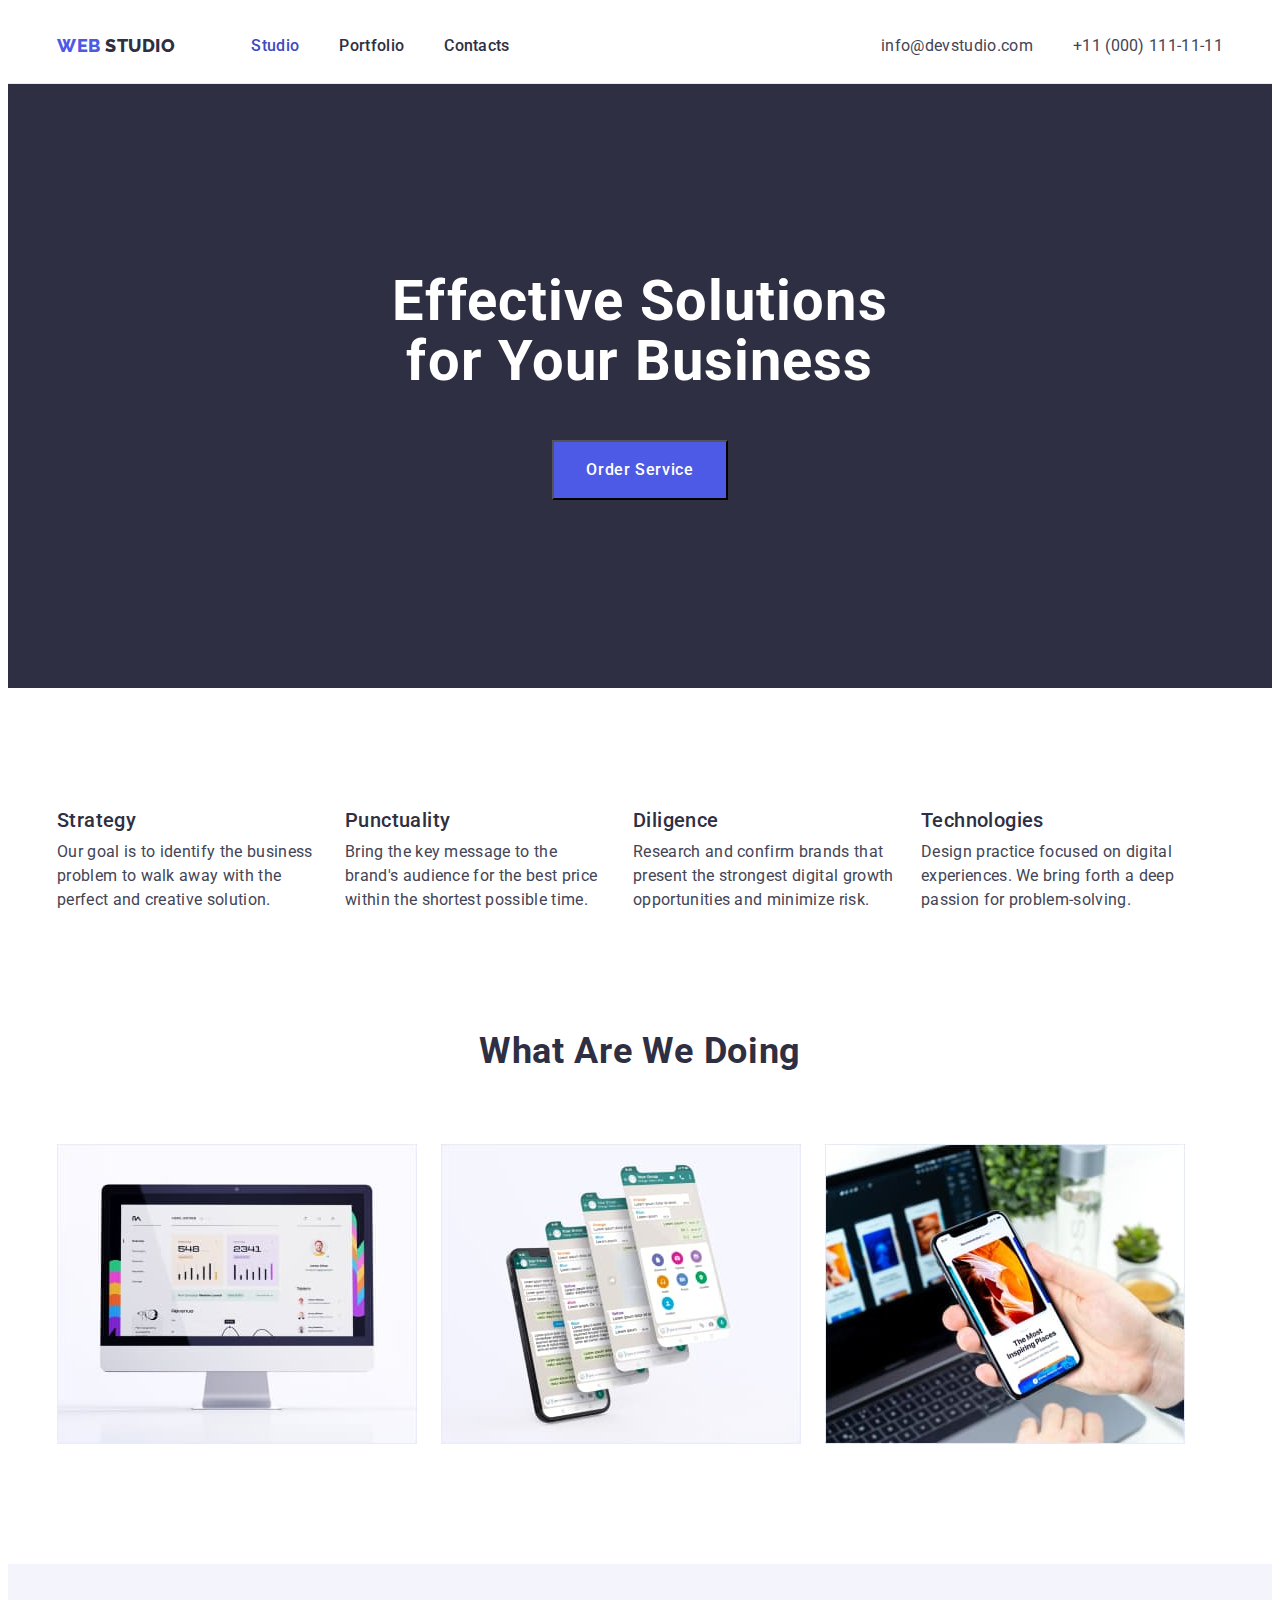
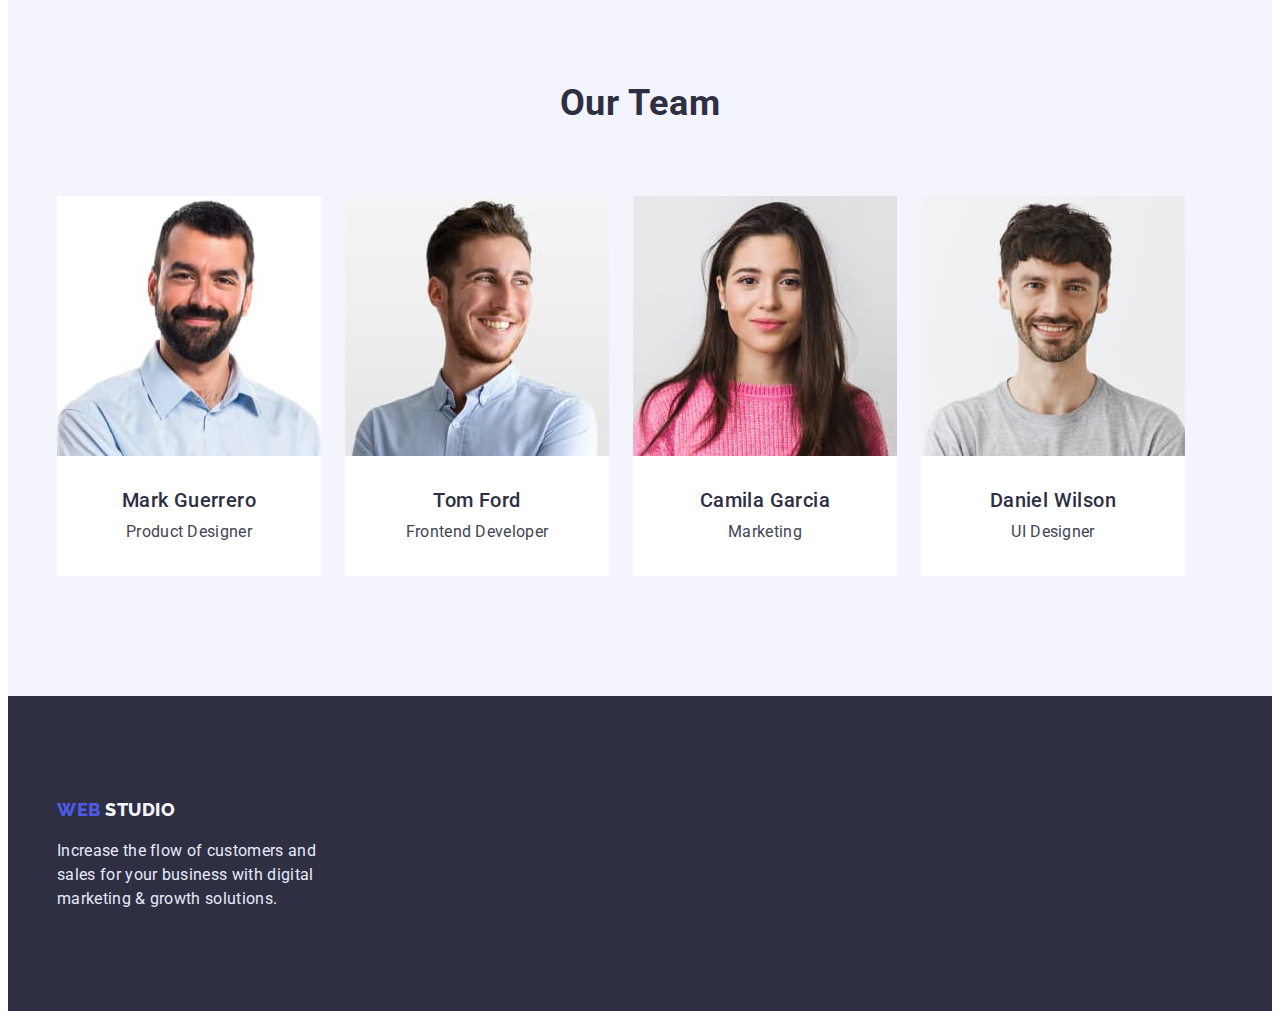
==== index.html @ 0148b6dd "11" ====
<!DOCTYPE html>
<html lang="en">
  <head>
    <meta charset="UTF-8" />
    <meta http-equiv="X-UA-Compatible" content="IE=edge" />
    <meta name="viewport" content="width=device-width, initial-scale=1.0" />
    <link
      rel="stylesheet"
      href="https://cdnjs.cloudflare.com/ajax/libs/modern-normalize/1.1.0/modern-normalize.min.css"
      integrity="sha512-wpPYUAdjBVSE4KJnH1VR1HeZfpl1ub8YT/NKx4PuQ5NmX2tKuGu6U/JRp5y+Y8XG2tV+wKQpNHVUX03MfMFn9Q=="
      crossorigin="anonymous"
      referrerpolicy="no-referrer"
    />
    <link rel="stylesheet" href="./css/styles.css" />
    <link rel="preconnect" href="https://fonts.googleapis.com" />
    <link rel="preconnect" href="https://fonts.gstatic.com" crossorigin />
    <link
      href="https://fonts.googleapis.com/css2?family=Raleway:wght@800&family=Roboto:wght@400;500;700;900&display=swap"
      rel="stylesheet"
    />
    <title>Document</title>
  </head>
  <body>
    <header class="studio-header">
      <div class="container header-container">
        <nav class="navigation">
          <a
            class="logo link-accent"
            href="./index.html"
            target="_blank"
            rel="noopener noreferrer"
            ><span class="logo-span">Web</span> Studio</a
          >
          <ul class="list navigation-list">
            <li>
              <a class="nav-link link-accent current" href="./index.html"
                >Studio</a
              >
            </li>
            <li>
              <a class="nav-link link-accent" href="./portfolio.html"
                >Portfolio</a
              >
            </li>
            <li><a class="nav-link link-accent" href="">Contacts</a></li>
          </ul>
        </nav>
        <address class="navigation-address">
          <ul class="list navigation-list">
            <li>
              <a
                class="nav-contact link-accent"
                href="mailto:info@devstudio.com"
                >info@devstudio.com</a
              >
            </li>
            <li>
              <a class="nav-contact link-accent" href="tel:+110001111111"
                >+11 (000) 111-11-11</a
              >
            </li>
          </ul>
        </address>
      </div>
    </header>
    <main>
      <section class="hero-sextion">
        <div class="hero-wrap">
          <h1 class="hero-title">Effective Solutions for Your Business</h1>
          <button class="btn" type="button">Order Service</button>
        </div>
      </section>

      <section class="about-studio">
        <div class="container">
          <h2 class="visually-hidden">Header</h2>
          <ul class="about-studio-list list">
            <li class="about-item">
              <h3 class="header">Strategy</h3>
              <p class="text">
                Our goal is to identify the business problem to walk away with
                the perfect and creative solution.
              </p>
            </li>
            <li class="about-item">
              <h3 class="header">Punctuality</h3>
              <p class="text">
                Bring the key message to the brand's audience for the best price
                within the shortest possible time.
              </p>
            </li>
            <li class="about-item">
              <h3 class="header">Diligence</h3>
              <p class="text">
                Research and confirm brands that present the strongest digital
                growth opportunities and minimize risk.
              </p>
            </li>
            <li class="about-item">
              <h3 class="header">Technologies</h3>
              <p class="text">
                Design practice focused on digital experiences. We bring forth a
                deep passion for problem-solving.
              </p>
            </li>
          </ul>
        </div>
      </section>

      <section class="company-section">
        <div class="container">
          <h2 class="company-header">What are we doing</h2>
          <ul class="products-list list">
            <li class="products-list-item">
              <img
                src="./images/comp.jpg"
                width="360"
                height="300"
                alt="computer"
              />
            </li>
            <li class="products-list-item">
              <img
                src="./images/phones.jpg"
                width="360"
                height="300"
                alt="phones"
              />
            </li>
            <li class="products-list-item">
              <img
                src="./images/comp_phone.jpg"
                width="360"
                height="300"
                alt="computer_and_phone"
              />
            </li>
          </ul>
        </div>
      </section>
      <section class="team">
        <div class="container">
          <h2 class="company-header">Our Team</h2>
          <ul class="team-list-about list">
            <li class="team-list">
              <img
                src="./images/mark.jpg"
                width="264"
                height="260"
                alt="Product Designer"
              />
              <div class="about">
                <h3 class="header header-about">Mark Guerrero</h3>
                <p class="text">Product Designer</p>
              </div>
            </li>
            <li class="team-list">
              <img
                src="./images/tom.jpg"
                width="264"
                height="260"
                alt="Frontend Developer"
              />
              <div class="about">
                <h3 class="header header-about">Tom Ford</h3>
                <p class="text text-about">Frontend Developer</p>
              </div>
            </li>
            <li class="team-list">
              <img
                src="./images/camila.jpg"
                width="264"
                height="260"
                alt="Marketing"
              />
              <div class="about">
                <h3 class="header header-about">Camila Garcia</h3>
                <p class="text">Marketing</p>
              </div>
            </li>
            <li class="team-list">
              <img
                src="./images/daniel.jpg"
                width="264"
                height="260"
                alt="UI Designer"
              />
              <div class="about">
                <h3 class="header header-about">Daniel Wilson</h3>
                <p class="text">UI Designer</p>
              </div>
            </li>
          </ul>
        </div>
      </section>
    </main>
    <footer class="studio-footer">
      <div class="container">
        <a
          class="logo-footer link-accent"
          href="./index.html"
          target="_blank"
          rel="noopener noreferrer"
          ><span class="logo-span">Web</span> Studio</a
        >
        <p class="footer-text">
          Increase the flow of customers and <br />
          sales for your business with digital<br />
          marketing & growth solutions.
        </p>
      </div>
    </footer>
  </body>
</html>
---- css/styles.css ----
:root {
  --bgColor: #4d5ae5;
  --mainColor: #2e2f42;
  --textColor: #434455;
  --white: #ffffff;
  --accent: #404bbf;
  --secondary: #f4f4fd;
  --footerText: #e7e9fc;
}
body {
  font-family: 'Roboto';
  font-weight: 400;
  font-size: 16px;
  line-height: 1.33;
  letter-spacing: 0.02em;
  color: var(--textColor);
}
a {
  text-decoration: none;
}
ul,
button {
  margin: 0;
  padding: 0;
}

h1,
h2,
h3,
h4,
h5,
h6,
p {
  margin: 0;
}
img {
  display: block;
}
.container {
  width: 1166px;
  margin: 0 auto;
  padding: 0 15px;
}
.header-container {
  display: flex;
  justify-content: space-between;
  align-items: center;
}
.navigation {
  display: flex;
  justify-content: space-between;
  /* height: 72px; */
  padding: 24px 0 24px 0;
  align-items: center;
}
.navigation-list {
  display: flex;

  gap: 40px;
}
.studio-header {
  border-bottom: 1px solid #e7e9fc;
}

.list {
  list-style: none;
}
.visually-hidden {
  position: absolute;
  white-space: nowrap;
  width: 1px;
  height: 1px;
  overflow: hidden;
  border: 0;
  padding: 0;
  clip: rect(0 0 0 0);
  clip-path: inset(50%);
  margin: -1px;
}
.logo {
  font-family: 'Raleway';
  font-weight: 800;
  font-size: 18px;
  line-height: 1.5;
  letter-spacing: 0.03em;
  text-transform: uppercase;
  color: var(--mainColor);
  margin-right: 76px;
}
.logo-span {
  font-family: 'Raleway';
  font-weight: 800;
  font-size: 18px;
  line-height: 1.5;
  letter-spacing: 0.03em;
  text-transform: uppercase;
  color: var(--bgColor);
}

.nav-link {
  font-weight: 500;
  font-size: 16px;
  line-height: 1.5;
  letter-spacing: 0.02em;
  color: var(--mainColor);
}
.link-accent:hover,
.link-accent:focus {
  color: var(--accent);
}
.nav-contact {
  font-style: normal;
  font-size: 16px;
  line-height: 1.5;
  text-decoration: none;
  letter-spacing: 0.02em;
  padding: 24px 0 24px 0;

  color: var(--textColor);
}

.hero-title {
  width: 496px;
  font-size: 56px;
  line-height: 1.07;
  text-align: center;
  margin: 0 auto;
  letter-spacing: 0.02em;
  color: var(--white);
  /* background: var(--mainColor); */
}
.hero-sextion {
  padding: 188px 0;
  background-color: var(--mainColor);
}
.hero-wrap {
  text-align: center;
}
.btn {
  margin-top: 48px;
  padding: 16px 32px;
  font-family: 'Roboto';
  font-family: inherit;
  font-weight: 500;
  font-size: 16px;
  line-height: 1.5;
  letter-spacing: 0.04em;
  color: var(--white);
  background: var(--bgColor);
}

.btn:hover {
  color: var(--white);
  background-color: var(--accent);
  cursor: pointer;
}
.btn-filter {
  font-family: 'Roboto';
  font-family: inherit;
  font-weight: 500;
  font-size: 16px;
  line-height: 1.5;
  letter-spacing: 0.04em;
  color: var(--bgColor);
  background: var(--secondary);
  cursor: pointer;
  padding: 12px 24px;
  border: 0px;
}

.main-portfolio {
  padding-top: 96px;
}
.btn-filter:hover,
.btn-filter:focus {
  color: var(--white);
  background-color: var(--bgColor);
}
.btn-list {
  display: flex;
  justify-content: center;
  gap: 24px;

  margin-bottom: 72px;
}
.about-studio {
  padding-top: 120px;
}

.about-studio-list {
  display: flex;
  flex-wrap: wrap;
  gap: 24px;
}
.about-item {
  width: 264px;
}
.header {
  font-weight: 500;
  font-size: 20px;
  line-height: 1.2;
  letter-spacing: 0.02em;
  color: var(--mainColor);
  padding-bottom: 8px;
}
.wrapper {
  padding: 32px 0 32px 16px;
}

.text {
  font-weight: 400;
  line-height: 1.5;
  letter-spacing: 0.02em;
  color: var(--textColor);
}

.current {
  color: var(--accent);
}
.samples {
  display: flex;
  flex-wrap: wrap;
  column-gap: 24px;
  row-gap: 48px;
  padding-bottom: 120px;
}
.sample-item {
  border: 1px solid #e7e9fc;
}

.company-header {
  font-size: 36px;
  line-height: 1.11;
  letter-spacing: 0.02em;
  text-transform: capitalize;
  text-align: center;
  margin-bottom: 72px;
  color: var(--mainColor);
}
.company-section {
  padding: 120px 0;
}
.products-list {
  display: flex;
  gap: 24px;
}
.products-list-item {
}

.team {
  background-color: var(--secondary);
  padding: 120px 0;
}

.team-list-about {
  display: flex;
  flex-wrap: wrap;
  gap: 24px;
}
.team-list {
  text-align: center;
  background-color: var(--white);
}
.about {
  padding: 32px 0;
}
.header-about {
  padding-bottom: 8px;
}

.logo-footer {
  font-family: 'Raleway';
  font-weight: 800;
  font-size: 18px;
  line-height: 1.16;
  letter-spacing: 0.03em;
  text-transform: uppercase;

  color: var(--secondary);
}
.studio-footer {
  background: var(--mainColor);
  padding-top: 100px;
  padding-bottom: 100px;
}
.footer-text {
  line-height: 24px;
  letter-spacing: 0.02em;
  color: var(--footerText);
  margin-top: 16px;
}
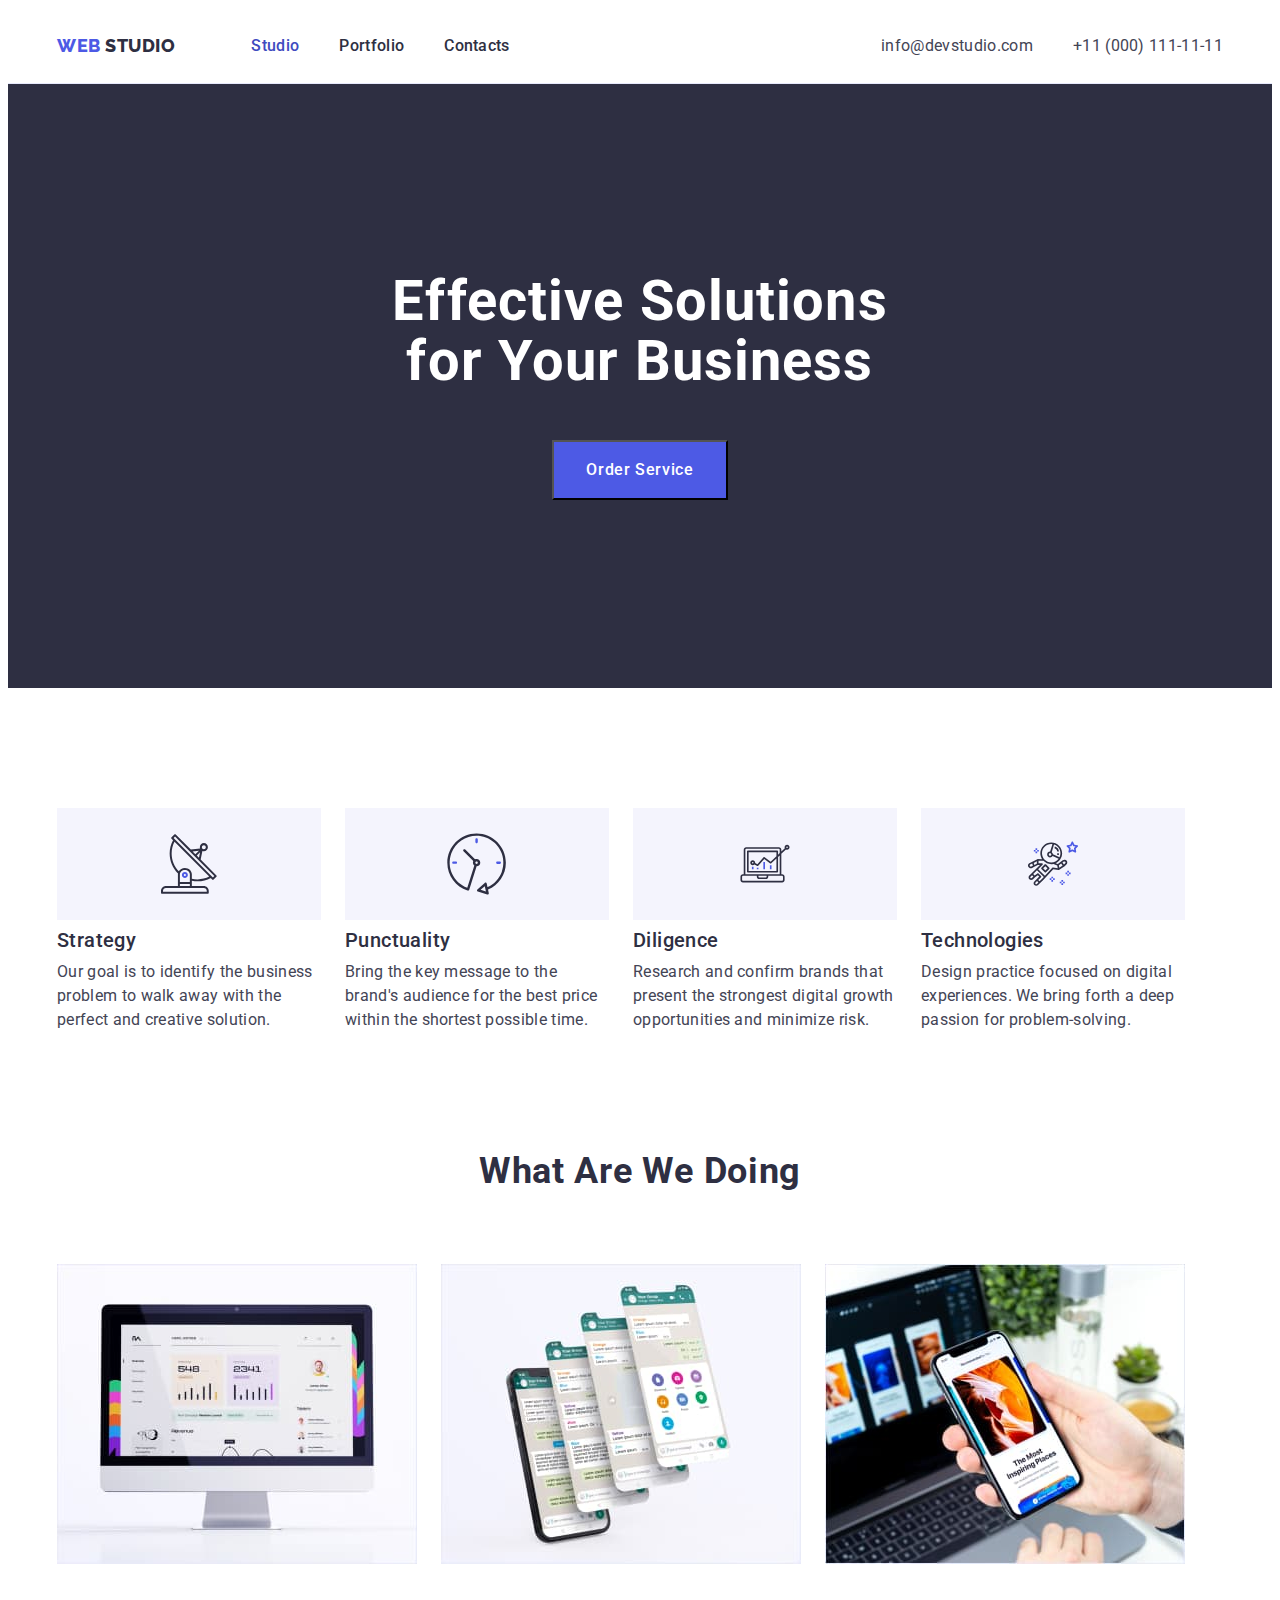
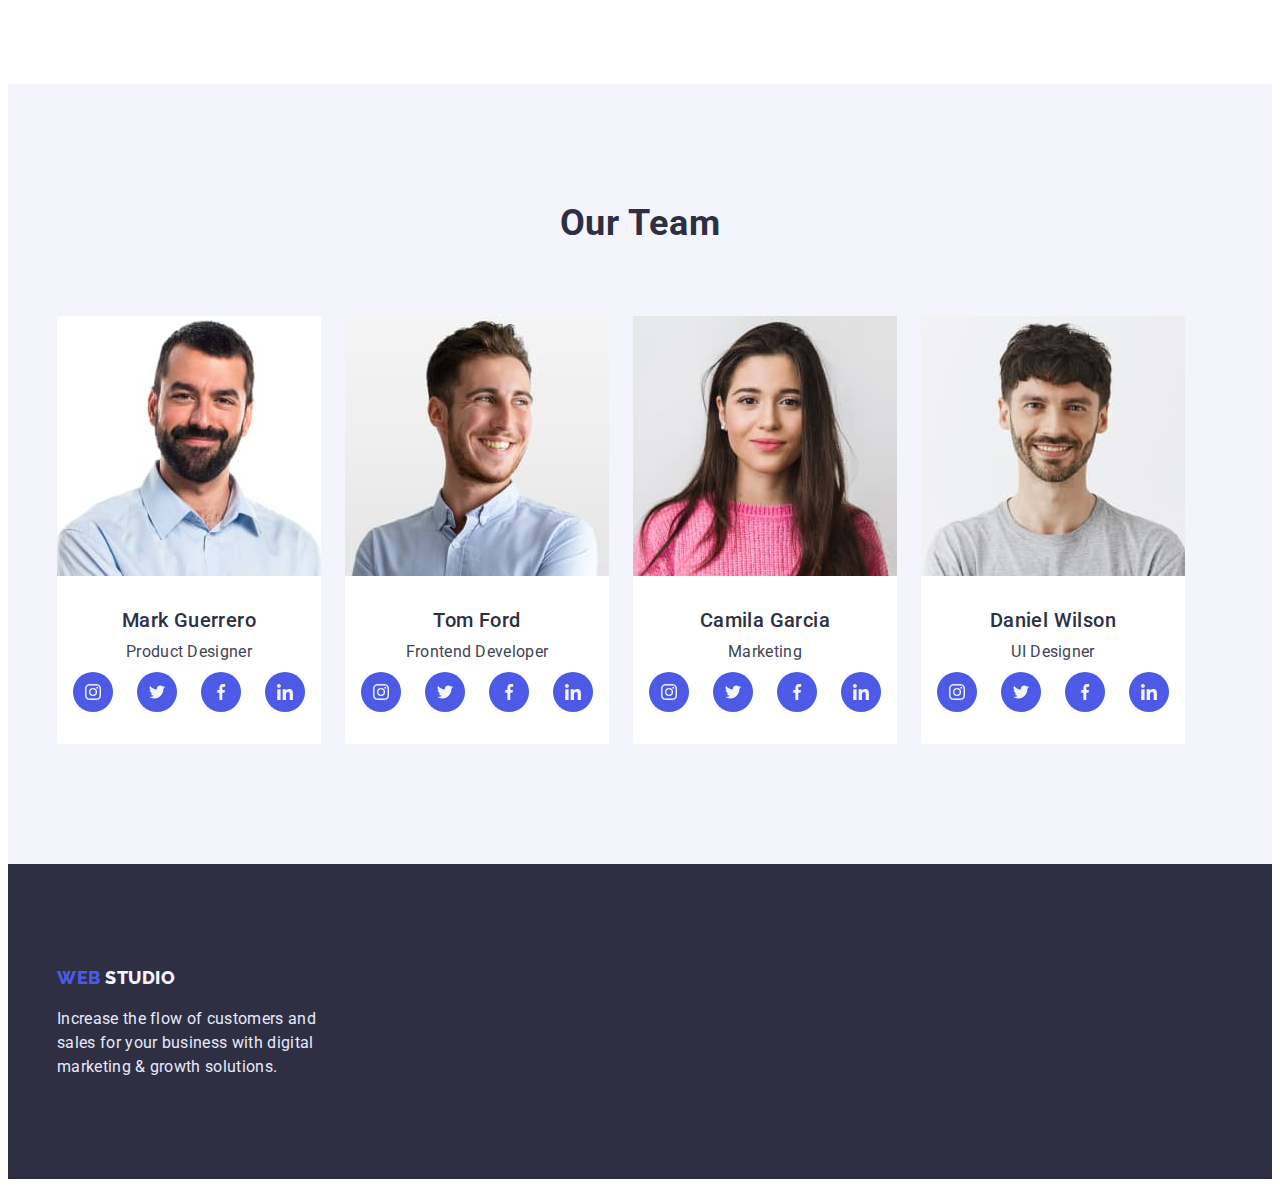
==== commit 9c86e0ba: "half" ====
--- a/index.html
+++ b/index.html
@@ -76,6 +76,11 @@
           <h2 class="visually-hidden">Header</h2>
           <ul class="about-studio-list list">
             <li class="about-item">
+              <div class="about-wrap">
+                <svg class="antena">
+                  <use href="./images/icons.svg#icon-antenna"></use>
+                </svg>
+              </div>
               <h3 class="header">Strategy</h3>
               <p class="text">
                 Our goal is to identify the business problem to walk away with
@@ -83,6 +88,11 @@
               </p>
             </li>
             <li class="about-item">
+              <div class="about-wrap">
+                <svg class="clock">
+                  <use href="./images/icons.svg#icon-clock"></use>
+                </svg>
+              </div>
               <h3 class="header">Punctuality</h3>
               <p class="text">
                 Bring the key message to the brand's audience for the best price
@@ -90,6 +100,11 @@
               </p>
             </li>
             <li class="about-item">
+              <div class="about-wrap">
+                <svg class="diagram">
+                  <use href="./images/icons.svg#icon-diagram"></use>
+                </svg>
+              </div>
               <h3 class="header">Diligence</h3>
               <p class="text">
                 Research and confirm brands that present the strongest digital
@@ -97,6 +112,11 @@
               </p>
             </li>
             <li class="about-item">
+              <div class="about-wrap">
+                <svg class="astronaut">
+                  <use href="./images/icons.svg#icon-astronaut"></use>
+                </svg>
+              </div>
               <h3 class="header">Technologies</h3>
               <p class="text">
                 Design practice focused on digital experiences. We bring forth a
@@ -152,6 +172,20 @@
               <div class="about">
                 <h3 class="header header-about">Mark Guerrero</h3>
                 <p class="text">Product Designer</p>
+                <ul class="soc-list">
+                  <li class="soc-item">
+                    <a href="" class="soc-item-link icon-inst"> </a>
+                  </li>
+                  <li class="soc-item">
+                    <a href="" class="soc-item-link icon-twitter"> </a>
+                  </li>
+                  <li class="soc-item">
+                    <a href="" class="soc-item-link icon-facebook"> </a>
+                  </li>
+                  <li class="soc-item">
+                    <a href="" class="soc-item-link icon-linked"> </a>
+                  </li>
+                </ul>
               </div>
             </li>
             <li class="team-list">
@@ -164,6 +198,20 @@
               <div class="about">
                 <h3 class="header header-about">Tom Ford</h3>
                 <p class="text text-about">Frontend Developer</p>
+                <ul class="soc-list">
+                  <li class="soc-item">
+                    <a href="" class="soc-item-link icon-inst"> </a>
+                  </li>
+                  <li class="soc-item">
+                    <a href="" class="soc-item-link icon-twitter"> </a>
+                  </li>
+                  <li class="soc-item">
+                    <a href="" class="soc-item-link icon-facebook"> </a>
+                  </li>
+                  <li class="soc-item">
+                    <a href="" class="soc-item-link icon-linked"> </a>
+                  </li>
+                </ul>
               </div>
             </li>
             <li class="team-list">
@@ -176,6 +224,20 @@
               <div class="about">
                 <h3 class="header header-about">Camila Garcia</h3>
                 <p class="text">Marketing</p>
+                <ul class="soc-list">
+                  <li class="soc-item">
+                    <a href="" class="soc-item-link icon-inst"> </a>
+                  </li>
+                  <li class="soc-item">
+                    <a href="" class="soc-item-link icon-twitter"> </a>
+                  </li>
+                  <li class="soc-item">
+                    <a href="" class="soc-item-link icon-facebook"> </a>
+                  </li>
+                  <li class="soc-item">
+                    <a href="" class="soc-item-link icon-linked"> </a>
+                  </li>
+                </ul>
               </div>
             </li>
             <li class="team-list">
@@ -188,6 +250,20 @@
               <div class="about">
                 <h3 class="header header-about">Daniel Wilson</h3>
                 <p class="text">UI Designer</p>
+                <ul class="soc-list">
+                  <li class="soc-item">
+                    <a href="" class="soc-item-link icon-inst"> </a>
+                  </li>
+                  <li class="soc-item">
+                    <a href="" class="soc-item-link icon-twitter"> </a>
+                  </li>
+                  <li class="soc-item">
+                    <a href="" class="soc-item-link icon-facebook"> </a>
+                  </li>
+                  <li class="soc-item">
+                    <a href="" class="soc-item-link icon-linked"> </a>
+                  </li>
+                </ul>
               </div>
             </li>
           </ul>
--- a/css/styles.css
+++ b/css/styles.css
@@ -35,6 +35,9 @@
 }
 img {
   display: block;
+}
+li {
+  list-style: none;
 }
 .container {
   width: 1166px;
@@ -183,6 +186,36 @@
 
   margin-bottom: 72px;
 }
+.about-wrap {
+  display: flex;
+  justify-content: center;
+  align-items: center;
+  width: 264px;
+  height: 112px;
+  background-color: var(--secondary);
+  margin-bottom: 8px;
+}
+.antena {
+  height: 64px;
+  width: 59.717105865478516px;
+}
+.clock {
+  height: 63.99992370605469px;
+  width: 61.21834182739258px;
+}
+.diagram {
+  height: 49.0855827331543px;
+  width: 64.00010681152344px;
+}
+.astronaut {
+  height: 55.46323013305664px;
+  width: 50.1336555480957px;
+  left: 0px;
+  top: 4.779327392578125px;
+  border-radius: 0px;
+}
+.about-icon {
+}
 .about-studio {
   padding-top: 120px;
 }
@@ -289,3 +322,38 @@
   color: var(--footerText);
   margin-top: 16px;
 }
+.soc-item {
+  width: 40px;
+  height: 40px;
+}
+.soc-list {
+  display: flex;
+  justify-content: center;
+  gap: 24px;
+  padding-top: 8px;
+}
+
+.soc-item-link {
+  display: inline-block;
+  border-radius: 50%;
+  width: 40px;
+  height: 40px;
+  background-color: var(--bgColor);
+
+  background-repeat: no-repeat;
+  background-position: center;
+}
+
+.icon-inst {
+  background-image: url(/images/instagram.svg);
+}
+
+.icon-twitter {
+  background-image: url(/images/twitter.svg);
+}
+.icon-facebook {
+  background-image: url(/images/facebook.svg);
+}
+.icon-linked {
+  background-image: url(/images/linkedin.svg);
+}
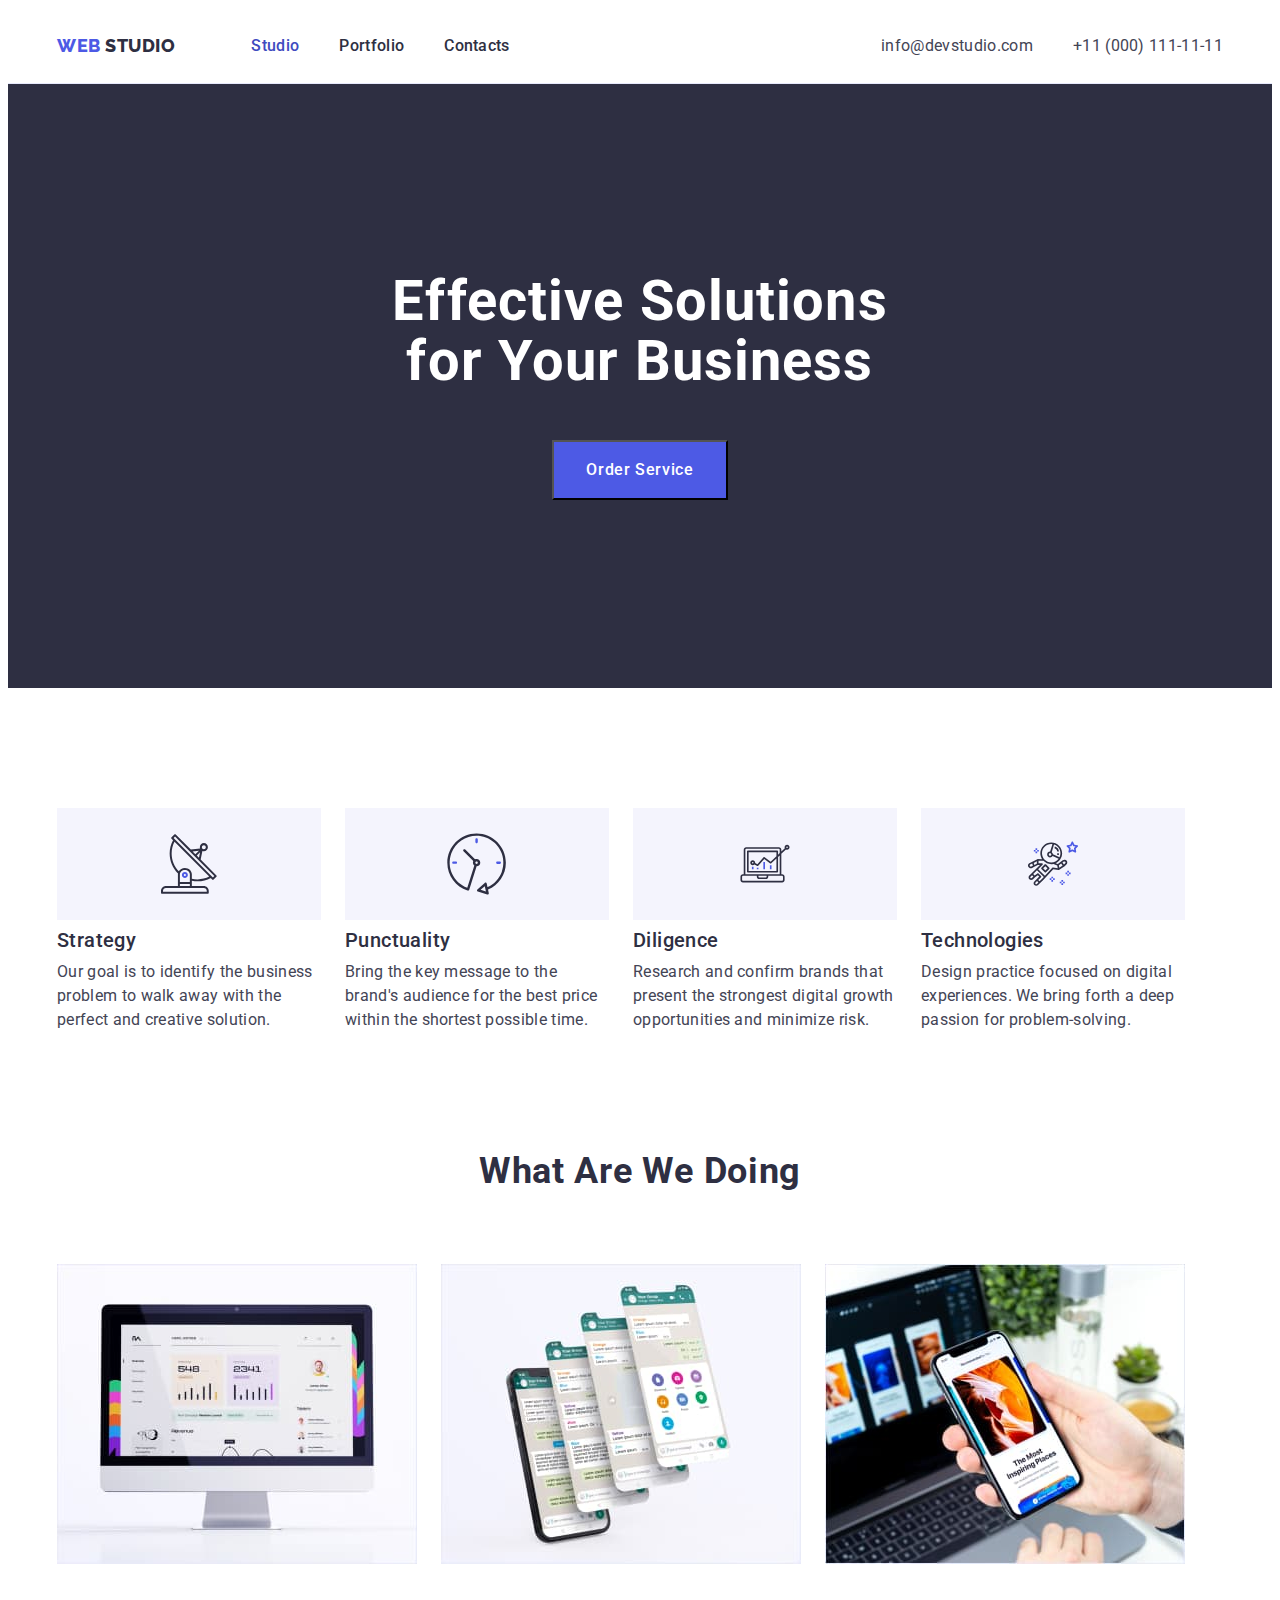
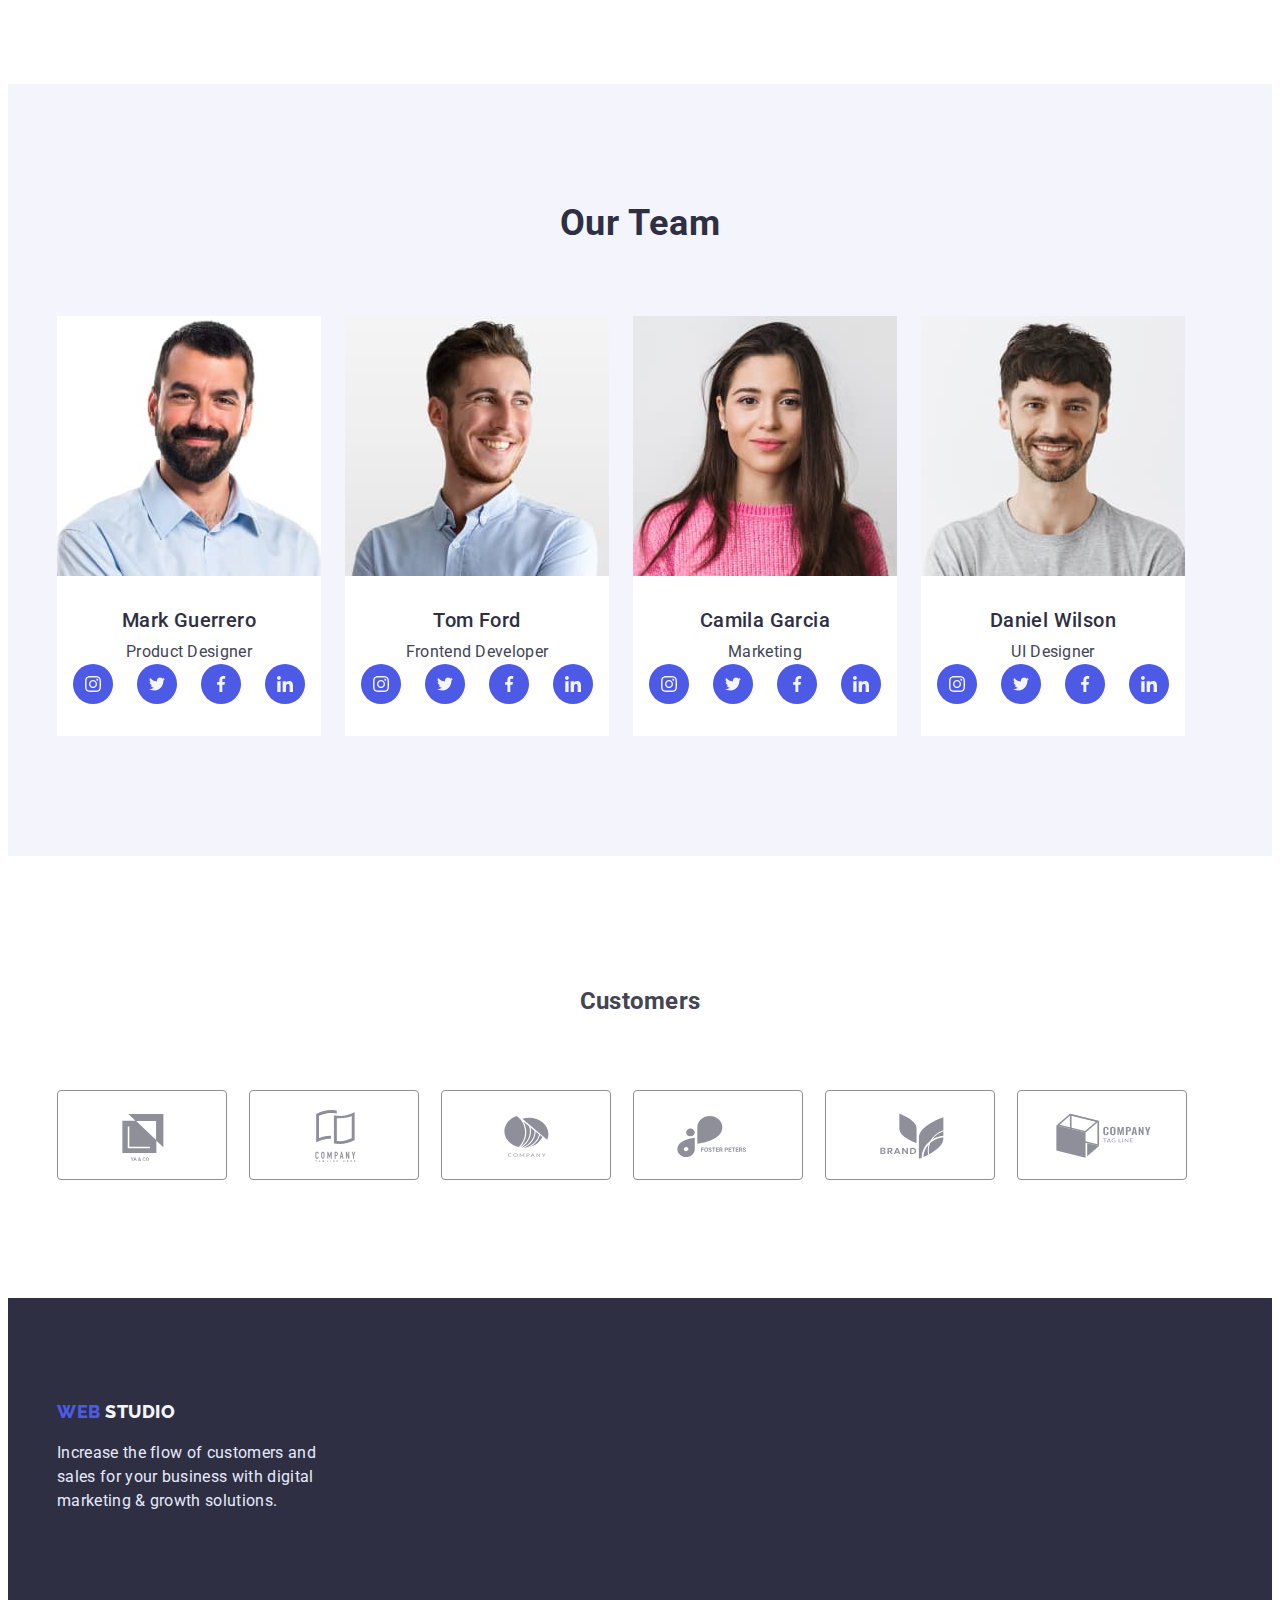
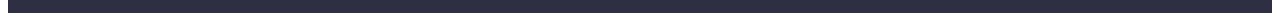
==== commit 99a6f62e: "1" ====
--- a/index.html
+++ b/index.html
@@ -174,16 +174,32 @@
                 <p class="text">Product Designer</p>
                 <ul class="soc-list">
                   <li class="soc-item">
-                    <a href="" class="soc-item-link icon-inst"> </a>
-                  </li>
-                  <li class="soc-item">
-                    <a href="" class="soc-item-link icon-twitter"> </a>
-                  </li>
-                  <li class="soc-item">
-                    <a href="" class="soc-item-link icon-facebook"> </a>
-                  </li>
-                  <li class="soc-item">
-                    <a href="" class="soc-item-link icon-linked"> </a>
+                    <a href="" class="soc-item-link icon-inst">
+                      <svg class="soc-item-icon" width="16" height="16">
+                        <use href="./images/icons.svg#icon-instagram"></use>
+                      </svg>
+                    </a>
+                  </li>
+                  <li class="soc-item">
+                    <a href="" class="soc-item-link icon-twitter">
+                      <svg class="soc-item-icon" width="16" height="16">
+                        <use href="./images/icons.svg#icon-twitter"></use>
+                      </svg>
+                    </a>
+                  </li>
+                  <li class="soc-item">
+                    <a href="" class="soc-item-link icon-facebook">
+                      <svg class="soc-item-icon" width="16" height="16">
+                        <use href="./images/icons.svg#icon-facebook"></use>
+                      </svg>
+                    </a>
+                  </li>
+                  <li class="soc-item">
+                    <a href="" class="soc-item-link icon-linked">
+                      <svg class="soc-item-icon" width="16" height="16">
+                        <use href="./images/icons.svg#icon-linkedin"></use>
+                      </svg>
+                    </a>
                   </li>
                 </ul>
               </div>
@@ -200,16 +216,32 @@
                 <p class="text text-about">Frontend Developer</p>
                 <ul class="soc-list">
                   <li class="soc-item">
-                    <a href="" class="soc-item-link icon-inst"> </a>
-                  </li>
-                  <li class="soc-item">
-                    <a href="" class="soc-item-link icon-twitter"> </a>
-                  </li>
-                  <li class="soc-item">
-                    <a href="" class="soc-item-link icon-facebook"> </a>
-                  </li>
-                  <li class="soc-item">
-                    <a href="" class="soc-item-link icon-linked"> </a>
+                    <a href="" class="soc-item-link icon-inst">
+                      <svg class="soc-item-icon" width="16" height="16">
+                        <use href="./images/icons.svg#icon-instagram"></use>
+                      </svg>
+                    </a>
+                  </li>
+                  <li class="soc-item">
+                    <a href="" class="soc-item-link icon-twitter">
+                      <svg class="soc-item-icon" width="16" height="16">
+                        <use href="./images/icons.svg#icon-twitter"></use>
+                      </svg>
+                    </a>
+                  </li>
+                  <li class="soc-item">
+                    <a href="" class="soc-item-link icon-facebook">
+                      <svg class="soc-item-icon" width="16" height="16">
+                        <use href="./images/icons.svg#icon-facebook"></use>
+                      </svg>
+                    </a>
+                  </li>
+                  <li class="soc-item">
+                    <a href="" class="soc-item-link icon-linked">
+                      <svg class="soc-item-icon" width="16" height="16">
+                        <use href="./images/icons.svg#icon-linkedin"></use>
+                      </svg>
+                    </a>
                   </li>
                 </ul>
               </div>
@@ -226,16 +258,32 @@
                 <p class="text">Marketing</p>
                 <ul class="soc-list">
                   <li class="soc-item">
-                    <a href="" class="soc-item-link icon-inst"> </a>
-                  </li>
-                  <li class="soc-item">
-                    <a href="" class="soc-item-link icon-twitter"> </a>
-                  </li>
-                  <li class="soc-item">
-                    <a href="" class="soc-item-link icon-facebook"> </a>
-                  </li>
-                  <li class="soc-item">
-                    <a href="" class="soc-item-link icon-linked"> </a>
+                    <a href="" class="soc-item-link icon-inst">
+                      <svg class="soc-item-icon" width="16" height="16">
+                        <use href="./images/icons.svg#icon-instagram"></use>
+                      </svg>
+                    </a>
+                  </li>
+                  <li class="soc-item">
+                    <a href="" class="soc-item-link icon-twitter">
+                      <svg class="soc-item-icon" width="16" height="16">
+                        <use href="./images/icons.svg#icon-twitter"></use>
+                      </svg>
+                    </a>
+                  </li>
+                  <li class="soc-item">
+                    <a href="" class="soc-item-link icon-facebook">
+                      <svg class="soc-item-icon" width="16" height="16">
+                        <use href="./images/icons.svg#icon-facebook"></use>
+                      </svg>
+                    </a>
+                  </li>
+                  <li class="soc-item">
+                    <a href="" class="soc-item-link icon-linked">
+                      <svg class="soc-item-icon" width="16" height="16">
+                        <use href="./images/icons.svg#icon-linkedin"></use>
+                      </svg>
+                    </a>
                   </li>
                 </ul>
               </div>
@@ -252,19 +300,78 @@
                 <p class="text">UI Designer</p>
                 <ul class="soc-list">
                   <li class="soc-item">
-                    <a href="" class="soc-item-link icon-inst"> </a>
-                  </li>
-                  <li class="soc-item">
-                    <a href="" class="soc-item-link icon-twitter"> </a>
-                  </li>
-                  <li class="soc-item">
-                    <a href="" class="soc-item-link icon-facebook"> </a>
-                  </li>
-                  <li class="soc-item">
-                    <a href="" class="soc-item-link icon-linked"> </a>
+                    <a href="" class="soc-item-link icon-inst">
+                      <svg class="soc-item-icon" width="16" height="16">
+                        <use href="./images/icons.svg#icon-instagram"></use>
+                      </svg>
+                    </a>
+                  </li>
+                  <li class="soc-item">
+                    <a href="" class="soc-item-link icon-twitter">
+                      <svg class="soc-item-icon" width="16" height="16">
+                        <use href="./images/icons.svg#icon-twitter"></use>
+                      </svg>
+                    </a>
+                  </li>
+                  <li class="soc-item">
+                    <a href="" class="soc-item-link icon-facebook">
+                      <svg class="soc-item-icon" width="16" height="16">
+                        <use href="./images/icons.svg#icon-facebook"></use>
+                      </svg>
+                    </a>
+                  </li>
+                  <li class="soc-item">
+                    <a href="" class="soc-item-link icon-linked">
+                      <svg class="soc-item-icon" width="16" height="16">
+                        <use href="./images/icons.svg#icon-linkedin"></use>
+                      </svg>
+                    </a>
                   </li>
                 </ul>
               </div>
+            </li>
+          </ul>
+        </div>
+      </section>
+      <section class="customers">
+        <div class="container">
+          <h2 class="customers-title">Customers</h2>
+          <ul class="customers-list">
+            <li class="customers-item">
+              <a href="" class="customers-link"
+                ><svg class="customers-icon" width="104" height="56">
+                  <use href="./images/icons.svg#icon-Logo"></use></svg
+              ></a>
+            </li>
+            <li class="customers-item">
+              <a href="" class="customers-link"
+                ><svg class="customers-icon" width="104" height="56">
+                  <use href="./images/icons.svg#icon-Logo-1"></use></svg
+              ></a>
+            </li>
+            <li class="customers-item">
+              <a href="" class="customers-link"
+                ><svg class="customers-icon" width="104" height="56">
+                  <use href="./images/icons.svg#icon-Logo-2"></use></svg
+              ></a>
+            </li>
+            <li class="customers-item">
+              <a href="" class="customers-link"
+                ><svg class="customers-icon" width="104" height="56">
+                  <use href="./images/icons.svg#icon-Logo-3"></use></svg
+              ></a>
+            </li>
+            <li class="customers-item">
+              <a href="" class="customers-link"
+                ><svg class="customers-icon" width="104" height="56">
+                  <use href="./images/icons.svg#icon-Logo-4"></use></svg
+              ></a>
+            </li>
+            <li class="customers-item">
+              <a href="" class="customers-link"
+                ><svg class="customers-icon" width="104" height="56">
+                  <use href="./images/icons.svg#icon-Logo-5"></use></svg
+              ></a>
             </li>
           </ul>
         </div>
--- a/css/styles.css
+++ b/css/styles.css
@@ -322,7 +322,64 @@
   color: var(--footerText);
   margin-top: 16px;
 }
+
+.soc-list {
+  display: flex;
+  justify-content: center;
+  gap: 24px;
+}
 .soc-item {
+  width: 40px;
+  height: 40px;
+}
+.soc-item-link {
+  width: 100%;
+  height: 100%;
+  border-radius: 50%;
+  display: flex;
+  justify-content: center;
+  align-items: center;
+  background-color: var(--bgColor);
+}
+.soc-item-link:hover {
+  background-color: var(--accent);
+}
+.customers {
+  padding: 130px 0 120px 0;
+}
+.customers-title {
+  text-align: center;
+  margin-bottom: 72px;
+}
+
+.customers-list {
+  display: flex;
+  gap: 24px;
+}
+.customers-item {
+  width: 168px;
+  height: 88px;
+}
+.customers-link {
+  width: 100%;
+  height: 100%;
+  border: 1px solid #8e8f99;
+  border-radius: 4px;
+  display: flex;
+  align-items: center;
+  justify-content: center;
+}
+.customers-icon {
+  fill: red;
+}
+.customers-link:is(:hover, :focus) {
+  border-color: var(--accent);
+}
+.customers-link:is(:hover, :focus) .customers-icon {
+  fill: var(--accent);
+}
+
+/* .soc-item {
   width: 40px;
   height: 40px;
 }
@@ -342,9 +399,9 @@
 
   background-repeat: no-repeat;
   background-position: center;
-}
-
-.icon-inst {
+} */
+
+/* .icon-inst {
   background-image: url(/images/instagram.svg);
 }
 
@@ -356,4 +413,4 @@
 }
 .icon-linked {
   background-image: url(/images/linkedin.svg);
-}
+} */
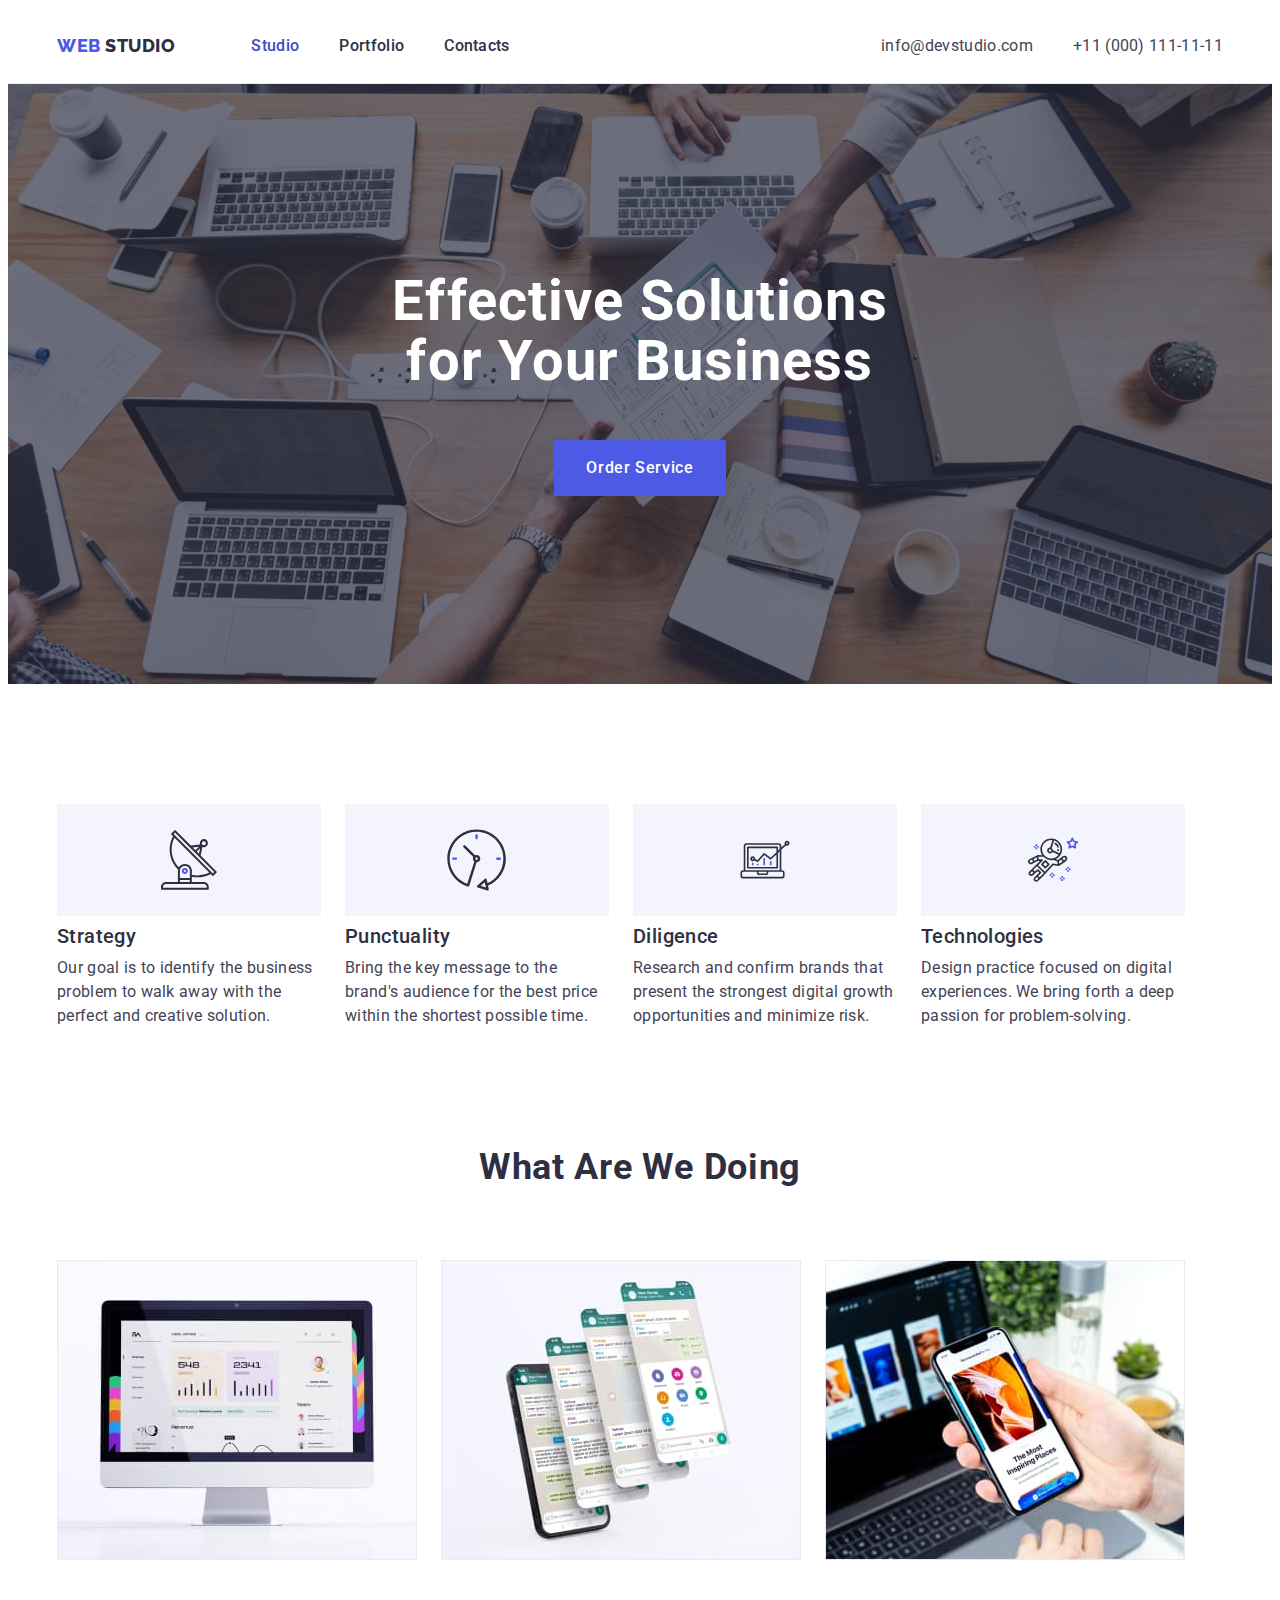
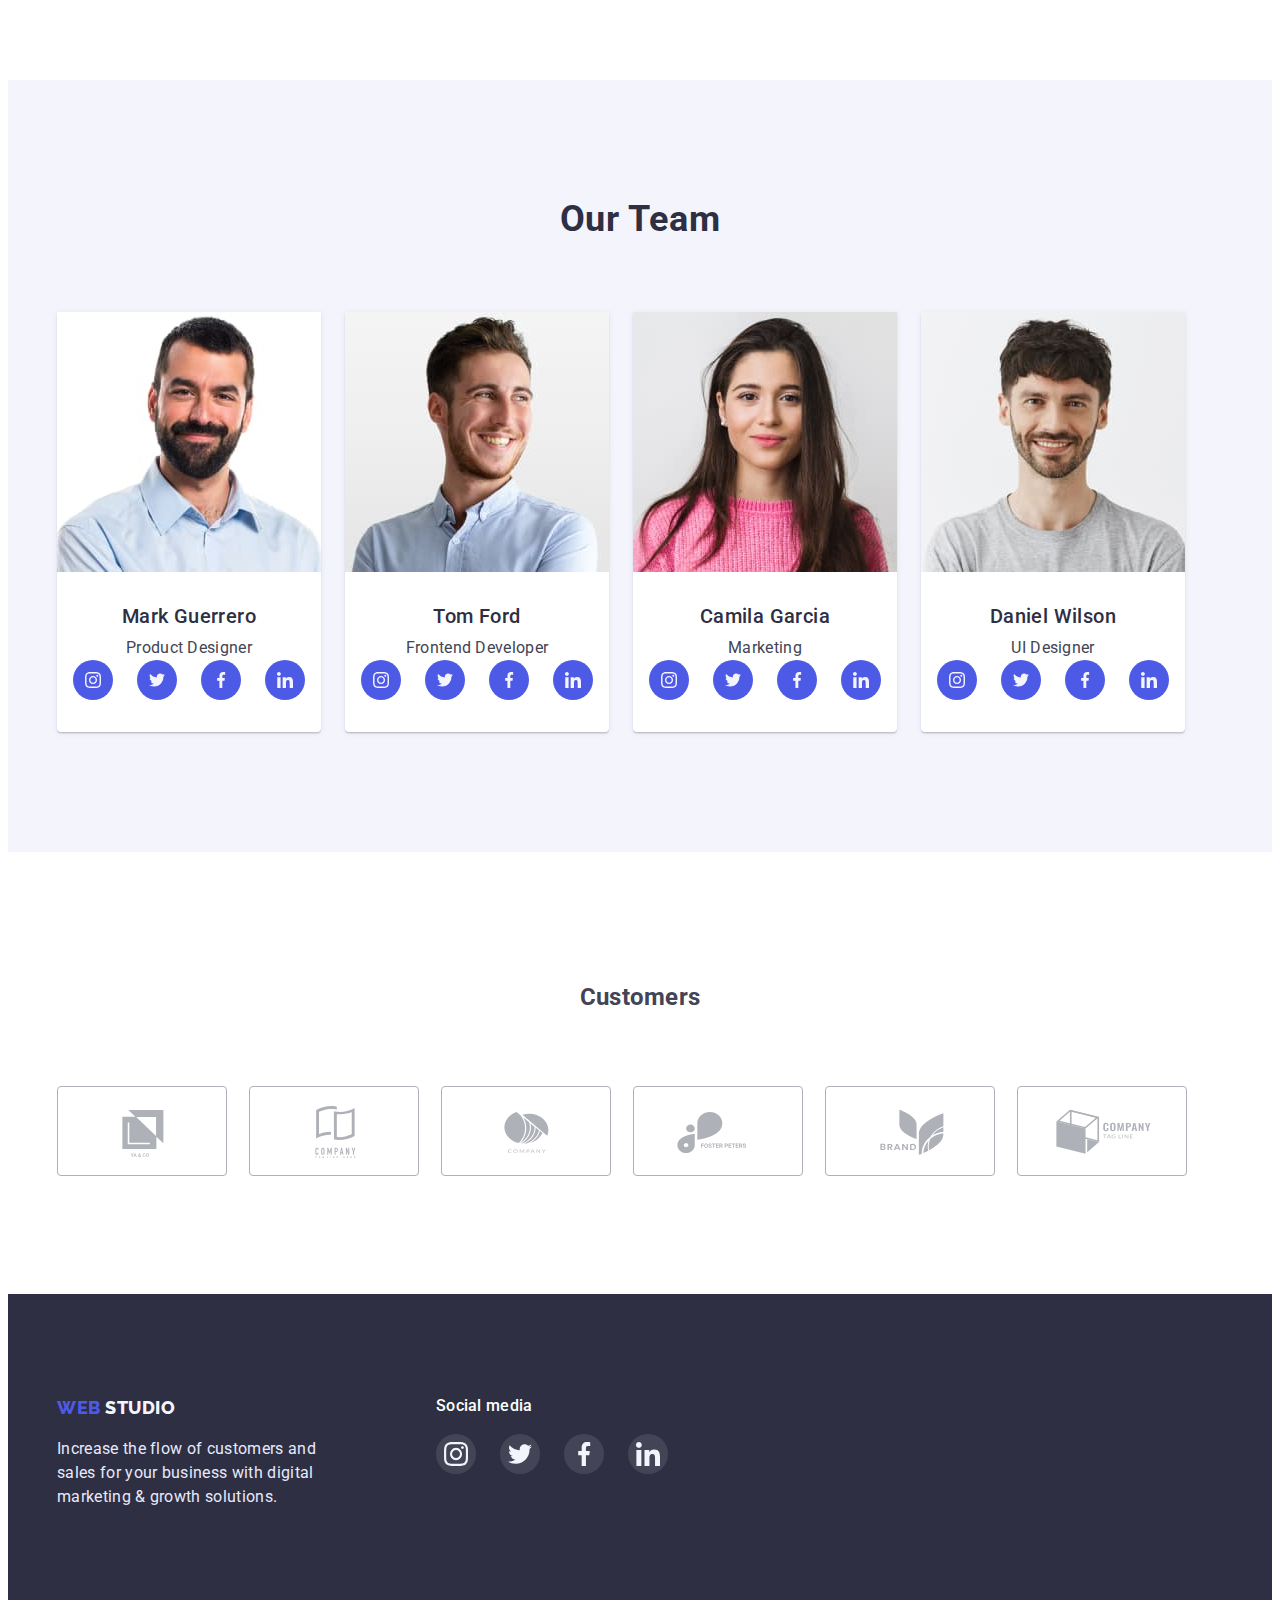
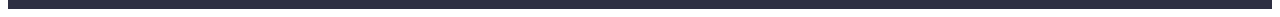
==== commit 1c55765b: "fin" ====
--- a/index.html
+++ b/index.html
@@ -64,7 +64,7 @@
       </div>
     </header>
     <main>
-      <section class="hero-sextion">
+      <section class="hero-section">
         <div class="hero-wrap">
           <h1 class="hero-title">Effective Solutions for Your Business</h1>
           <button class="btn" type="button">Order Service</button>
@@ -379,18 +379,30 @@
     </main>
     <footer class="studio-footer">
       <div class="container">
-        <a
-          class="logo-footer link-accent"
-          href="./index.html"
-          target="_blank"
-          rel="noopener noreferrer"
-          ><span class="logo-span">Web</span> Studio</a
-        >
-        <p class="footer-text">
-          Increase the flow of customers and <br />
-          sales for your business with digital<br />
-          marketing & growth solutions.
-        </p>
+        <div class="wrap">
+        <div class="left-footrer">
+          <a
+            class="logo-footer link-accent"
+            href="./index.html"
+            target="_blank"
+            rel="noopener noreferrer"
+            ><span class="logo-span">Web</span> Studio</a
+          >
+          <p class="footer-text">
+            Increase the flow of customers and <br />
+            sales for your business with digital<br />
+            marketing & growth solutions.
+          </p>
+        </div>
+        <div class="rigrh-footer">
+          <p class="social-text">Social media</p>
+          <ul class="footer-soc-list" >
+           <li class="footer-soc-item"><a href="" class="soc-link"><svg class="soc-icon" width="24" height="24"><use href="./images/icons.svg#icon-instagram"></use></svg></a></li>
+           <li class="footer-soc-item"><a href="" class="soc-link"><svg class="soc-icon" width="24" height="24"><use href="./images/icons.svg#icon-twitter"></use></svg></a></li>
+           <li class="footer-soc-item"><a href="" class="soc-link"><svg class="soc-icon" width="24" height="24"><use href="./images/icons.svg#icon-facebook"></use></svg></a></li>
+           <li class="footer-soc-item"><a href="" class="soc-link"><svg class="soc-icon" width="24" height="24"><use href="./images/icons.svg#icon-linkedin"></use></svg></a></li>
+          </ul>
+        </div>
       </div>
     </footer>
   </body>
--- a/css/styles.css
+++ b/css/styles.css
@@ -132,9 +132,14 @@
   color: var(--white);
   /* background: var(--mainColor); */
 }
-.hero-sextion {
+.hero-section {
   padding: 188px 0;
-  background-color: var(--mainColor);
+  background-image: url(/images/Dark-bg.png), url(/images/people-office\ 1.jpg);
+  background-repeat: no-repeat;
+  background-size: 1440px 600px;
+  background-position: center;
+
+  /* background-color: var(--mainColor); */
 }
 .hero-wrap {
   text-align: center;
@@ -150,6 +155,7 @@
   letter-spacing: 0.04em;
   color: var(--white);
   background: var(--bgColor);
+  border: 0px;
 }
 
 .btn:hover {
@@ -170,6 +176,8 @@
   padding: 12px 24px;
   border: 0px;
 }
+.btn-filter :is(:hover, :focus) {
+}
 
 .main-portfolio {
   padding-top: 96px;
@@ -178,6 +186,9 @@
 .btn-filter:focus {
   color: var(--white);
   background-color: var(--bgColor);
+  box-shadow: 0px 3px 1px rgba(0, 0, 0, 0.1), 0px 2px 1px rgba(0, 0, 0, 0.08),
+    0px 2px 2px rgba(0, 0, 0, 0.12);
+  border-radius: 4px;
 }
 .btn-list {
   display: flex;
@@ -260,6 +271,11 @@
 .sample-item {
   border: 1px solid #e7e9fc;
 }
+.sample-item:is(:hover, :focus) {
+  border: 1px solid #f4f4fd;
+  box-shadow: 0px 1px 6px rgba(46, 47, 66, 0.08),
+    0px 1px 1px rgba(46, 47, 66, 0.16), 0px 2px 1px rgba(46, 47, 66, 0.08);
+}
 
 .company-header {
   font-size: 36px;
@@ -293,6 +309,10 @@
 .team-list {
   text-align: center;
   background-color: var(--white);
+  background: #ffffff;
+  box-shadow: 0px 1px 6px rgba(46, 47, 66, 0.08),
+    0px 1px 1px rgba(46, 47, 66, 0.16), 0px 2px 1px rgba(46, 47, 66, 0.08);
+  border-radius: 0px 0px 4px 4px;
 }
 .about {
   padding: 32px 0;
@@ -363,14 +383,14 @@
 .customers-link {
   width: 100%;
   height: 100%;
-  border: 1px solid #8e8f99;
+  border: 1px solid #afb1b8;
   border-radius: 4px;
   display: flex;
   align-items: center;
   justify-content: center;
 }
 .customers-icon {
-  fill: red;
+  fill: #afb1b8;
 }
 .customers-link:is(:hover, :focus) {
   border-color: var(--accent);
@@ -378,7 +398,48 @@
 .customers-link:is(:hover, :focus) .customers-icon {
   fill: var(--accent);
 }
-
+.wrap {
+  display: flex;
+  gap: 120px;
+}
+
+.left-footrer {
+}
+
+.rigrh-footer {
+}
+.social-text {
+  font-weight: 500;
+  font-size: 16px;
+  line-height: 1.5;
+
+  letter-spacing: 0.02em;
+
+  color: #ffffff;
+  margin-bottom: 16px;
+}
+.footer-soc-list {
+  display: flex;
+  gap: 24px;
+}
+.footer-soc-item {
+  width: 40px;
+  height: 40px;
+  background-color: rgba(255, 255, 255, 0.1);
+  border-radius: 50%;
+}
+.footer-soc-item:hover {
+  background-color: #31d0aa;
+}
+.soc-link {
+  width: 100%;
+  height: 100%;
+  display: flex;
+  justify-content: center;
+  align-items: center;
+}
+.soc-icon {
+}
 /* .soc-item {
   width: 40px;
   height: 40px;
